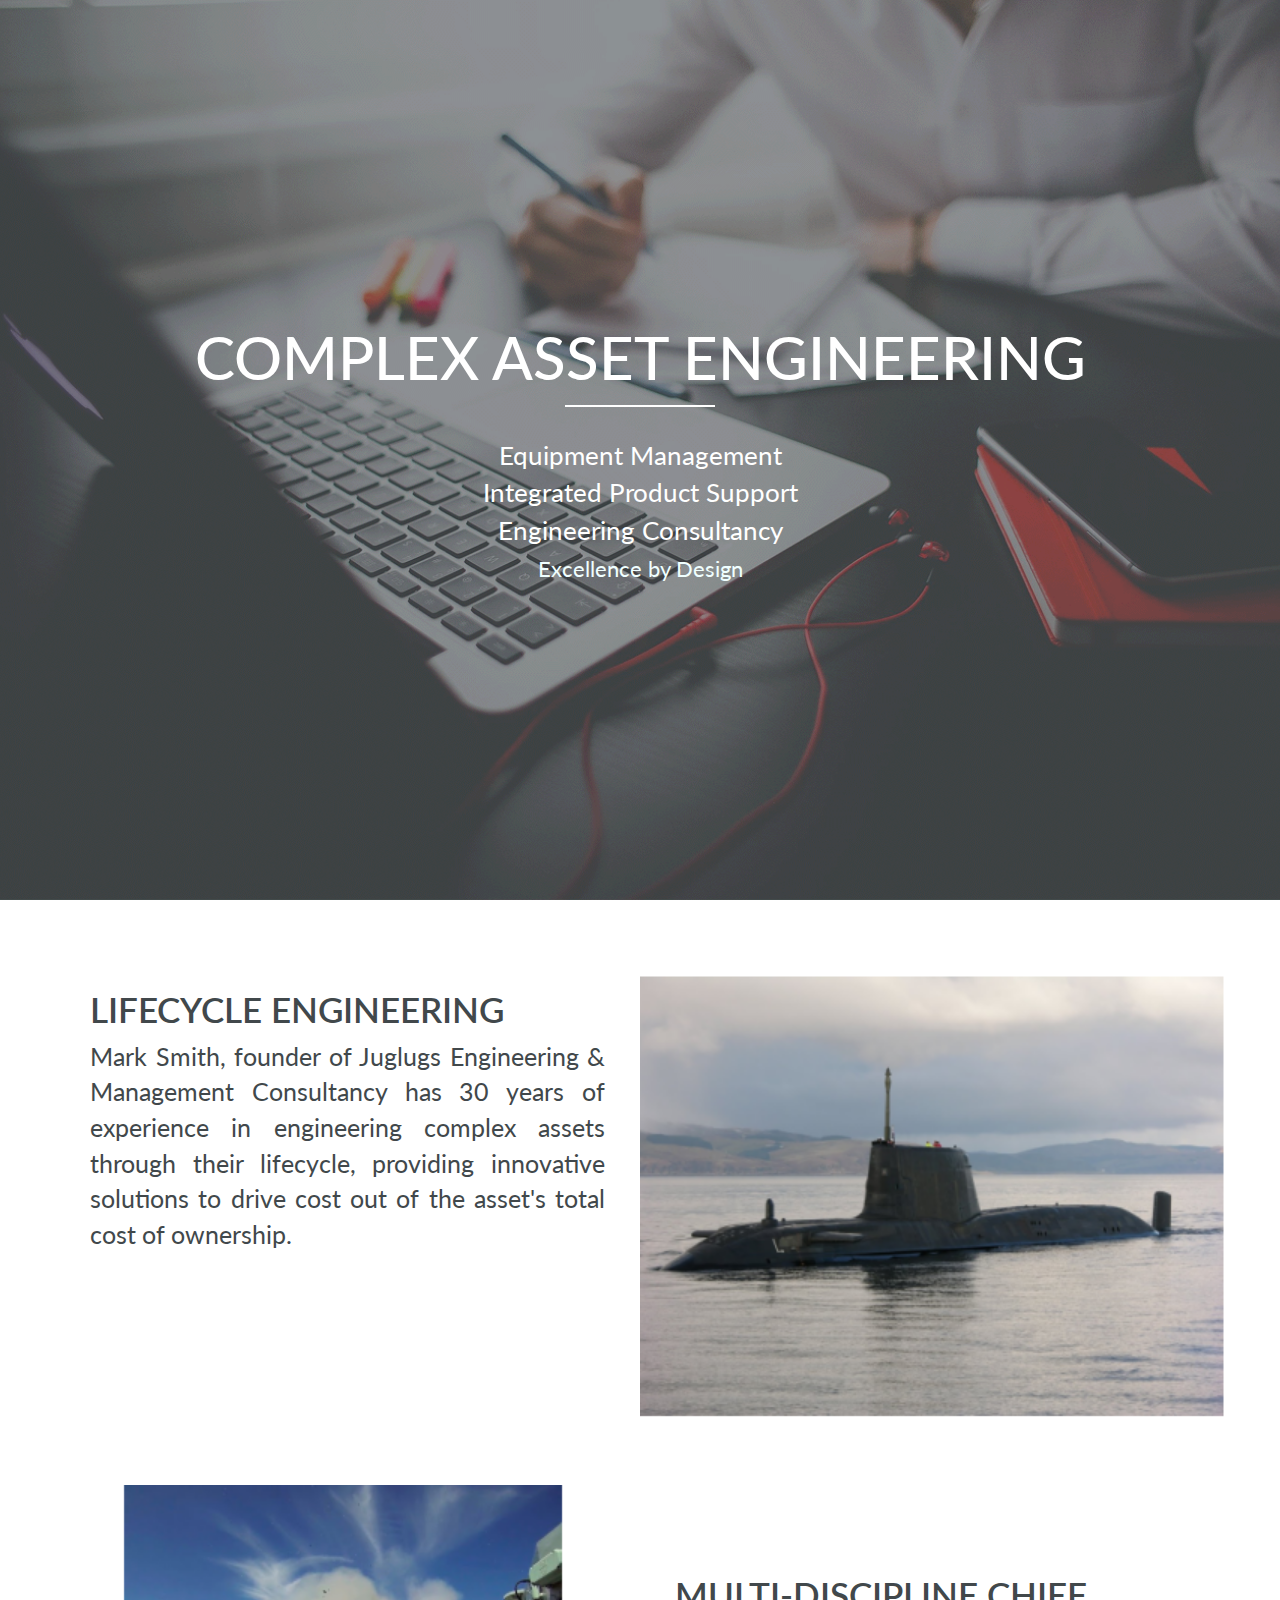
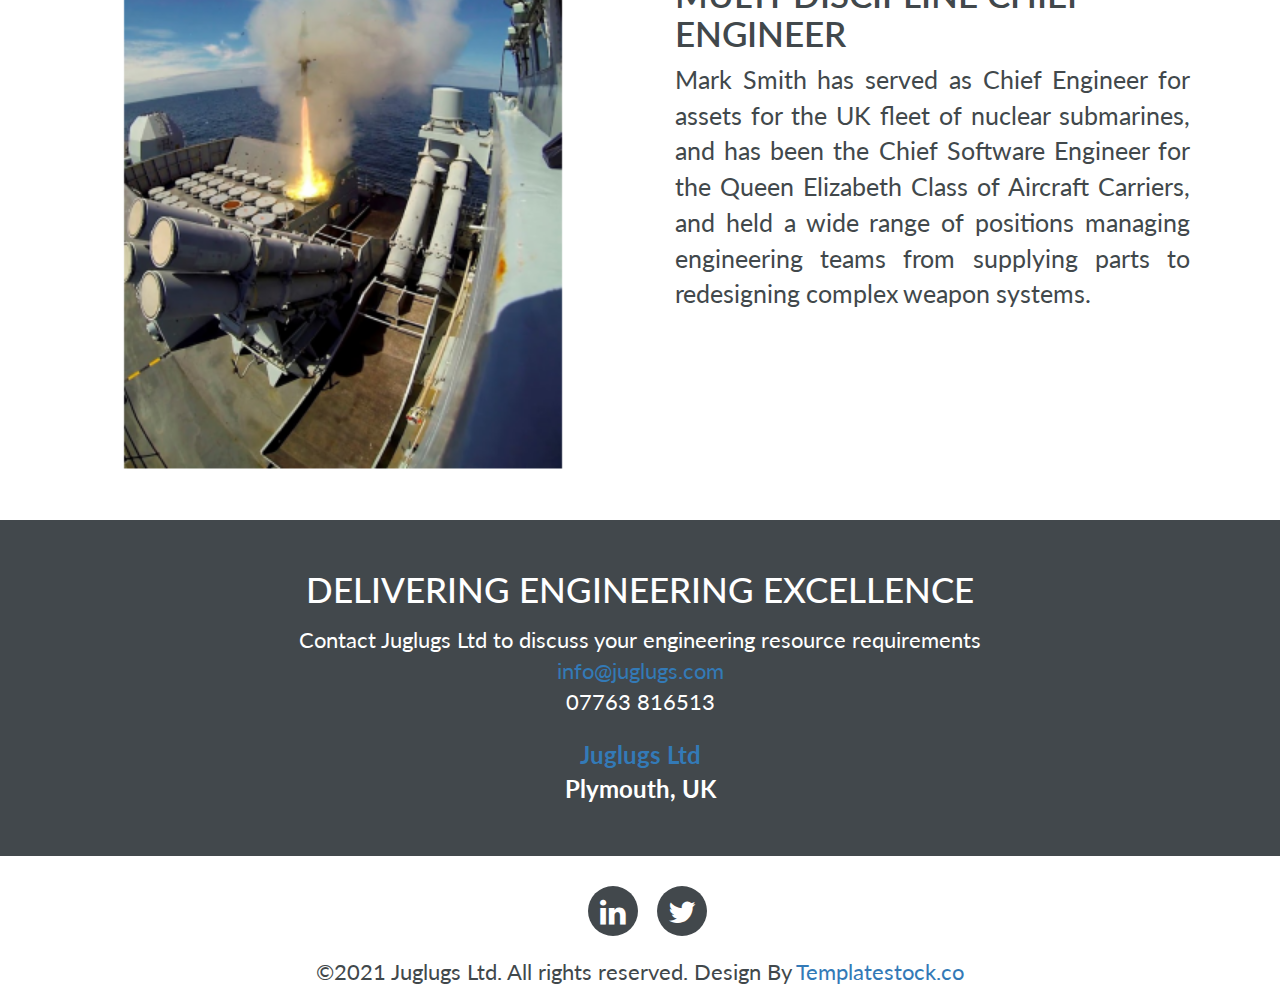
==== cae.html @ b086c523 "intial commit" ====
<!DOCTYPE html>
<!--
	Rocket Internet by TEMPLATE STOCK
	templatestock.co @templatestock
	Released for free under the Creative Commons Attribution 3.0 license (templated.co/license)
-->

<html>

<head>
    <!-- Google Tag Manager -->
    <script>(function (w, d, s, l, i) {
            w[l] = w[l] || []; w[l].push({
                'gtm.start':
                    new Date().getTime(), event: 'gtm.js'
            }); var f = d.getElementsByTagName(s)[0],
                j = d.createElement(s), dl = l != 'dataLayer' ? '&l=' + l : ''; j.async = true; j.src =
                    'https://www.googletagmanager.com/gtm.js?id=' + i + dl; f.parentNode.insertBefore(j, f);
        })(window, document, 'script', 'dataLayer', 'GTM-KKB476G');</script>
    <!-- End Google Tag Manager -->

    <title>Juglugs Complex Asset Engineering</title>

    <!-- Bootstrap CSS -->
    <link rel="stylesheet" type="text/css" href="css/bootstrap.min.css">

    <!-- Goggle Font -->
    <link href='https://fonts.googleapis.com/css?family=Lato:400,700,900,300' rel='stylesheet' type='text/css'>

    <!-- Font CSS -->
    <link rel="stylesheet" type="text/css" href="css/font-awesome.min.css">

    <!-- Custom CSS -->
    <link rel="stylesheet" type="text/css" href="css/style.css">

    <!-- Animation CSS -->
    <link rel="stylesheet" href="css/animate.css">
    <link rel="canonical" href="https://juglugs.com/ips.html">
    <meta name="viewport" content="width=device-width, initial-scale=1">
    <meta name="description"
        content="Mark Smith, founder of Juglugs Engineering & Management Consultancy has 30 years of experience in designing, developing and rolling out ISO55000-compliant Asset Management solutions to drive cost out of the asset's lifecycle. As members of the Institute of Asset Management, we know that there is an average 60% saving in Through Life Cost TLC to be realised. Integrated Logistics Support ILS has been renamed to Integrated Product Support IPS. ISO 55000 ISO5500 ASD S1000D S2000 S3000 S4000 ">
    <!-- Favicon -->
    <link rel="apple-touch-icon" sizes="180x180" href="/images/apple-touch-icon.png">
    <link rel="icon" type="image/png" sizes="32x32" href="/images/favicon-32x32.png">
    <link rel="icon" type="image/png" sizes="16x16" href="/images/favicon-16x16.png">
    <link rel="manifest" href="/site.webmanifest">
    <!-- Global site tag (gtag.js) - Google Analytics -->
    <script async src="https://www.googletagmanager.com/gtag/js?id=G-2XHL396HLB"></script>
    <script>
        window.dataLayer = window.dataLayer || [];
        function gtag() { dataLayer.push(arguments); }
        gtag('js', new Date());

        gtag('config', 'G-2XHL396HLB');
    </script>
</head>

<body>
    <!-- Google Tag Manager (noscript) -->
    <noscript><iframe src="https://www.googletagmanager.com/ns.html?id=GTM-KKB476G" height="0" width="0"
            style="display:none;visibility:hidden"></iframe></noscript>
    <!-- End Google Tag Manager (noscript) -->

    <header>
        <div id="homeFullScreen">
            <div class="header-text">
                <h1>Complex Asset Engineering</h1>
                <div class="vertical-line"></div>
                <p>
                    Equipment Management <br>
                    Integrated Product Support <br>
                    Engineering Consultancy
                    <br>
                    <span style="font-size: smaller; color: azure;">
                        Excellence by Design
                    </span>
                </p>
            </div><!-- End HeaderText -->
        </div><!-- End homeFullScreen -->
    </header><!-- End Header -->

    <!-- Feature -->
    <main>
        <section class="feature">
            <div class="container">
                <div class="row">
                    <div class="col-md-6 col-sm-6">
                        <div class="feature-box">
                            <h1>Lifecycle Engineering</h1>
                            <p>Mark Smith, founder of Juglugs Engineering & Management Consultancy has 30 years of
                                experience in engineering complex assets through their lifecycle, providing innovative
                                solutions to drive cost out of the asset's total cost of ownership.</p>
                        </div>
                    </div><!-- End col-md-6 -->
                    <div class="col-md-6 col-sm-6 nopadding">
                        <img src="images/Astute1.png" alt="HMS Astute">
                    </div><!-- End col-md-6 -->

                    <div class="clearfix"></div><!-- End clearfix -->
                    <div class="col-md-6 col-sm-6 nopadding">
                        <img src="images/SeaWolf.png"
                            alt="A Sea Wolf surface to air missile leaves the launcher onboard Type 23 frigate HMS Montrose during an exercise.Seawolf is the shield of Britain’s frigate fleet against air attack. In service for more than 30 years it has proven itself in battle in the Falklands and remains a potent weapon to this day.Unlike Sea Viper and Sea Dart, Seawolf is intended to defend an individual ship rather than a task group, engaging aircraft or sea-skimming missiles. It is fired from a vertical silo on Type 23 frigates, and guided on to its target courtesy of a tracking system on the ship.The original Seawolf had a very limited range of just six miles, but the frigate fleet is in the middle of receiving the latest, more potent version of the missile system. It means that Seawolf can track – and destroy – a target the size of a cricket ball travelling at three times the speed of sound well beyond the limit of the original missile.If the system was placed in the middle of London, it could track its target over the M25 and knock it out of the sky over the North Circular - and the whole action would last under 20 seconds. Each Type 23 frigate carries out at least two Seawolf firings on ranges off the UK coast before each deployment.">
                    </div><!-- End col-md-6 -->

                    <div class="col-md-6 col-sm-6">
                        <div class="feature-box">
                            <h1>Multi-Discipline Chief Engineer</h1>
                            <p>Mark Smith has served as Chief Engineer for assets for the UK fleet of nuclear
                                submarines, and has been the Chief Software
                                Engineer for the Queen Elizabeth Class of Aircraft Carriers, and held a wide range of
                                positions managing engineering
                                teams from supplying parts to redesigning complex weapon systems.</p>
                        </div>
                    </div><!-- End col-md-6 -->
                </div>
            </div>
        </section>
    </main>

    <!-- Call to Action -->
    <section class="call-top-action text-center">
        <div class="container">
            <div class="row">
                <div class="col-md-12">
                    <h1>Delivering Engineering Excellence</h1>
                    <p>Contact Juglugs Ltd to discuss your engineering resource requirements
                        <br>
                        <a href="mailto:info@juglugs.com" target="_blank">info@juglugs.com</a>
                        <br>
                        07763 816513
                    </p>
                    <span><a href="index.html">Juglugs Ltd</a><br>
                        Plymouth, UK</span>

                </div><!-- End col-md-12 -->
            </div><!-- End row -->
        </div><!-- End container -->
    </section>

    <!-- Footer -->
    <footer>
        <ul class="in-line">
            <li><a href="https://www.linkedin.com/in/markandrewsmith/" target="blank" rel="noopener"><span><i
                            class="fa fa-linkedin"></i></span></a></li>
            <li><a href="https://twitter.com/JuglugsL" target="blank" rel="noopener"><span><i
                            class="fa fa-twitter"></i></span></a></li>
            <!-- <li><a href="#"><span><i class="fa fa-youtube"></i></span></a></li> -->
        </ul>
        <span class="copyright">&#169;2021 Juglugs Ltd. All rights reserved. Design By <a
                href="http://templatestock.co">Templatestock.co</a></span>
    </footer>




    <!-- Main JS -->
    <script type="text/javascript" src="js/jquery-main.js"></script>

    <!-- Bootstrap JS -->
    <script type="text/javascript" src="js/bootstrap.min.js"></script>

    <!-- Animation JS -->
    <script type="text/javascript" src="js/wow.min.js"></script>

    <!-- Custom JS -->
    <script type="text/javascript" src="js/custom.js"></script>



</body>

</html>
---- css/style.css ----
/*
	Rocket Internet by TEMPLATE STOCK
    templatestock.co @templatestock
	Released for free under the Creative Commons Attribution 3.0 license (templated.co/license)
*/

/* Typography CSS */
body
{
    font-family: 'Lato', sans-serif;
    color: #41484b;
}



/* Header */
#homeFullScreen {
    width: 100%;
    background-repeat: no-repeat;
    background-attachment: scroll;
    background-size: cover;
    background-position: top center;
}

#homeFullScreen {
    background-image: url('../images/header.png');
    overflow: hidden;
}

#homeFullScreen {
    display: table-cell;
    vertical-align: middle;
    text-align: center;
    margin: auto;
}

.header-text h1
{
    font-size: 60px;
    color: #fff;
    text-transform: uppercase;
}

.header-text .vertical-line
{
    height: 2px;
    background-color: #fff;
    width: 150px;
    margin: 0 auto;
    margin-top: 15px;
    margin-bottom: 30px;
}

.header-text p
{
    font-size: 26px;
    color: #fff;
}


/* feature */
.feature img
{
    width: 100%;
}

.nopadding {
   padding: 0 !important;
   margin: 0 !important;
}

.feature-box
{
    padding: 20px;
}

.feature-box h1
{
    font-size: 35px;
    text-transform: uppercase;
    font-weight: 600;   
    margin-top: 2em;
}

.feature-box p
{
    font-size: 25px;
    text-align: justify;
}

/* Portfolio */
.portfolio .heading
{
    font-size: 35px;
    text-transform: uppercase;
    font-weight: 600;
    text-align: center;
    margin: 50px 0px;
}

.portfolio img
{
    width: 100%;
    cursor: pointer;
}

.portfolio .last-img
{
    margin-bottom: 20px;
}

/* Call to Action */
.call-top-action
{
    background-color: #42484c;
    color: #fff;
    padding: 50px 0px;
    margin-top: 50px;
}

.call-top-action h1
{
    font-size: 35px;
    text-transform: uppercase;
    margin-bottom: 25px;
    margin: 0px;
}

.call-top-action p
{
    font-size: 22px;
    margin-bottom: 20px;
}

.call-top-action span
{

    font-size: 24px;
    font-weight: bold;
}

/* Footer */
footer
{
    text-align: center;
    margin-top: 30px;
}

footer ul
{
    padding: 0px;
    list-style: none;
    margin: 20px;
}

footer ul li
{
    display: inline-block;
    margin-left: 15px;
}

footer ul li a span
{
    width: 50px;
    height: 50px;
    background: #42484C;
    display: block;
    font-size: 30px;
    line-height: 50px;
    color: #fff;
    border-radius: 50%;
}

footer .copyright
{
    font-size: 22px;
    margin-bottom: 20px;
    display: block;
}



/* Extra Small devices  */
@media (max-width: 480px) {
	
}

/* Extra Small devices  */
@media (max-width: 767px) {
    .header-text h1 {
        font-size: 45px;
    }

    .header-text .vertical-line {        
        margin-top: 15px;
        margin-bottom: 15px;
    }

    .header-text p {
        font-size: 20px;
        color: #fff;
    }

    .feature-box {
        padding: 0px;
    }

    .feature-box h1 {
        font-size: 25px;
        margin-top: 2em;
    }

    .feature-box p {
        font-size: 20px;
        text-align: justify;
    }

    .nopadding {
        padding: 15px !important;
        margin: 0 !important;
    }

    .portfolio img {        
        margin-bottom: 15px;
    }

    .call-top-action h1 {
        font-size: 24px;
        text-transform: uppercase;
        margin-bottom: 15px !important;
        margin: 0px;
    }

    .call-top-action p {
        font-size: 14px;
        margin-bottom: 10px;
    }

    .call-top-action span {
        font-size: 15px;
        font-weight: bold;
    }

    footer ul li a span {
        width: 40px;
        height: 40px;
        background: #42484C;
        display: block;
        font-size: 22px;
        line-height: 40px;
        color: #fff;
        border-radius: 50%;
    }

    footer .copyright {
        font-size: 16px;
        margin-bottom: 20px;
        display: block;
    }
}


/* Small devices (tablets, 768px and up) */
@media (min-width: 768px) {  
    .header-text h1 {
        font-size: 45px;
    }

    .header-text p {
        font-size: 20px;
        color: #fff;
    }

    .feature-box h1 {
        font-size: 25px;
        text-transform: uppercase;
        font-weight: 600;
        margin-top: 1em;
    }
	
    .feature-box p {
        font-size: 18px;
        text-align: justify;
    }

    .call-top-action h1 {
        font-size: 25px;
        text-transform: uppercase;
        margin-bottom: 13px !important;
        margin: 0px;
    }

    .call-top-action p {
        font-size: 14px;
        margin-bottom: 13px;
    }

    .call-top-action span {
        font-size: 17px;
        font-weight: bold;
    }

    footer {
        text-align: center;
        margin-top: 23px;
    }

    footer ul li a span {
        width: 40px;
        height: 40px;
        background: #42484C;
        display: block;
        font-size: 22px;
        line-height: 40px;
        color: #fff;
        border-radius: 50%;
    }   

    footer .copyright {
        font-size: 18px;
    }



}

/* Medium devices (desktops, 992px and up) */
@media (min-width: 992px) { 
    .feature-box {
        padding: 10px;
    }

    .feature-box h1 {
        font-size: 30px;    
    }

    .feature-box p {
        font-size: 20px;
    }

    .call-top-action p
    {
        font-size: 19px;
    }

    .call-top-action h1 {
        font-size: 30px;
       margin-bottom: 15px !important;
    }

    .call-top-action span {
        font-size: 20px;
    }
}

/* Large devices (large desktops, 1200px and up) */
@media (min-width: 1200px) {
    /* Typography CSS */
body
{
    font-family: 'Lato', sans-serif;
    color: #41484b;
}



/* Header */
#homeFullScreen {
    width: 100%;
    background-repeat: no-repeat;
    background-attachment: scroll;
    background-size: cover;
    background-position: top center;
}

#homeFullScreen {
    background-image: url('../images/header.png');
    overflow: hidden;
}

#homeFullScreen {
    display: table-cell;
    vertical-align: middle;
    text-align: center;
    margin: auto;
}

.header-text h1
{
    font-size: 60px;
    color: #fff;
    text-transform: uppercase;
}

.header-text .vertical-line
{
    height: 2px;
    background-color: #fff;
    width: 150px;
    margin: 0 auto;
    margin-top: 15px;
    margin-bottom: 30px;
}

.header-text p
{
    font-size: 26px;
    color: #fff;
}


/* feature */
.feature img
{
    width: 100%;
}

.nopadding {
   padding: 0 !important;
   margin: 0 !important;
}

.feature-box
{
    padding: 20px;
}

.feature-box h1
{
    font-size: 35px;
    text-transform: uppercase;
    font-weight: 600;   
    margin-top: 2em;
}

.feature-box p
{
    font-size: 25px;
    text-align: justify;
}

/* Portfolio */
.portfolio .heading
{
    font-size: 35px;
    text-transform: uppercase;
    font-weight: 600;
    text-align: center;
    margin: 50px 0px;
}

.portfolio img
{
    width: 100%;
    cursor: pointer;
}

.portfolio .last-img
{
    margin-bottom: 20px;
}

/* Call to Action */
.call-top-action
{
    background-color: #42484c;
    color: #fff;
    padding: 50px 0px;
    margin-top: 50px;
}

.call-top-action h1
{
    font-size: 35px;
    text-transform: uppercase;
    margin-bottom: 25px;
    margin: 0px;
}

.call-top-action p
{
    font-size: 22px;
    margin-bottom: 20px;
}

.call-top-action span
{

    font-size: 24px;
    font-weight: bold;
}

/* Footer */
footer
{
    text-align: center;
    margin-top: 30px;
}

footer ul
{
    padding: 0px;
    list-style: none;
    margin: 20px;
}

footer ul li
{
    display: inline-block;
    margin-left: 15px;
}

footer ul li a span
{
    width: 50px;
    height: 50px;
    background: #42484C;
    display: block;
    font-size: 30px;
    line-height: 50px;
    color: #fff;
    border-radius: 50%;
}

footer .copyright
{
    font-size: 22px;
    margin-bottom: 20px;
    display: block;
}

/* iframe code for YouTube */
@media screen and (max-width: 560px) {
	.fitVids-wrapper {
		position: relative;
		padding-bottom: 56.25%; /*16:9*/
		height: 0;
	}
	.fitVids-wrapper iframe,
    .fitVids-wrapper object,
    .fitVids-wrapper embed{
		position: absolute;
		top: 0;
		left: 0;
		width: 100%;
		height: 100%;
	}
}

}
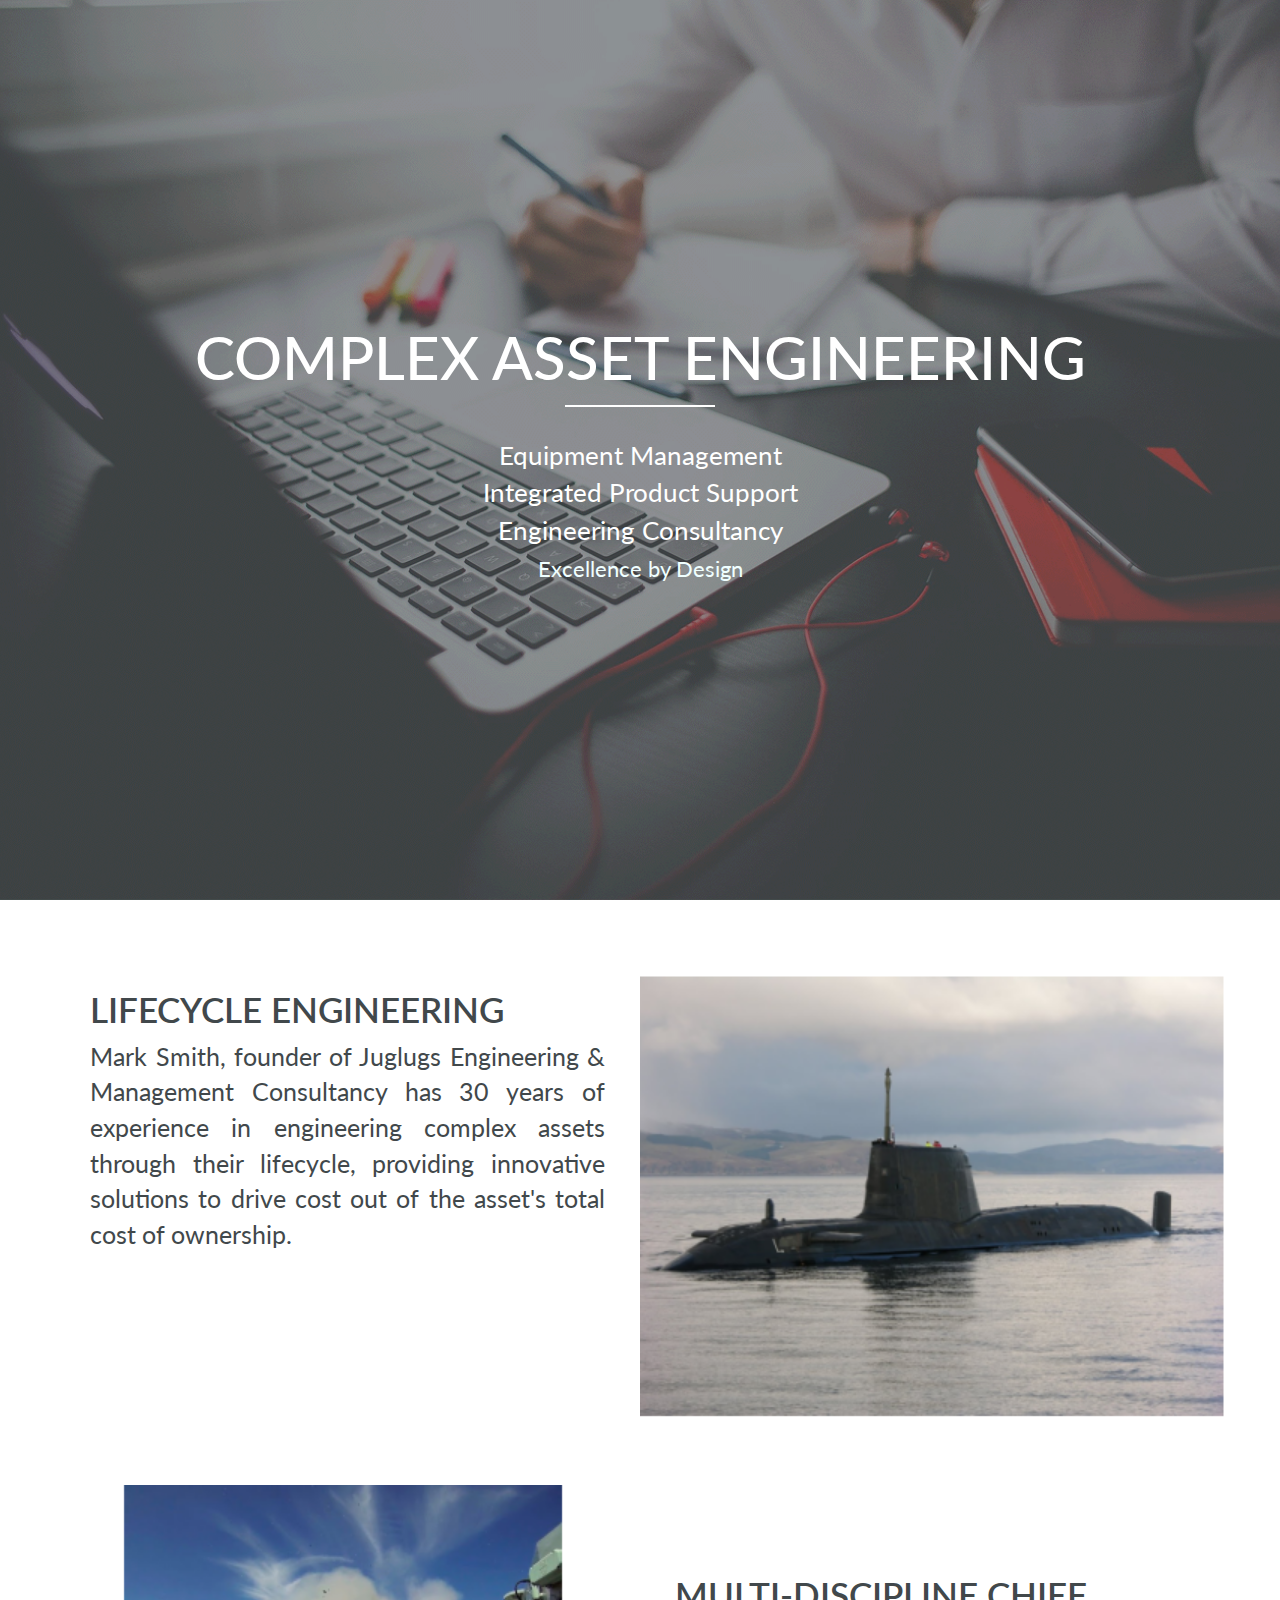
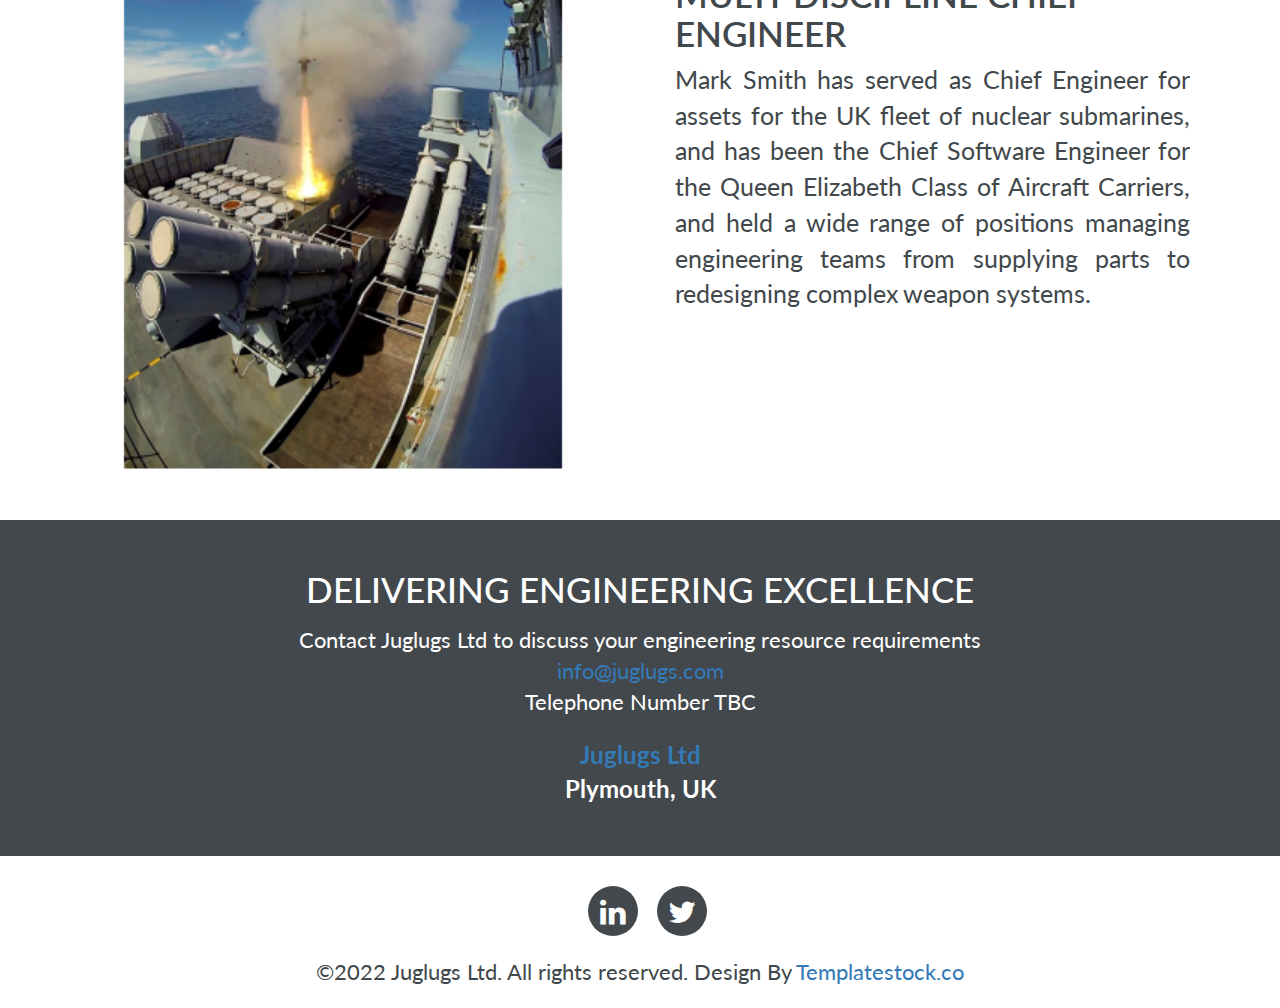
==== commit 32d84e8d: "Updated Telephone" ====
--- a/cae.html
+++ b/cae.html
@@ -127,7 +127,7 @@
                         <br>
                         <a href="mailto:info@juglugs.com" target="_blank">info@juglugs.com</a>
                         <br>
-                        07763 816513
+                        Telephone Number TBC
                     </p>
                     <span><a href="index.html">Juglugs Ltd</a><br>
                         Plymouth, UK</span>
@@ -146,7 +146,7 @@
                             class="fa fa-twitter"></i></span></a></li>
             <!-- <li><a href="#"><span><i class="fa fa-youtube"></i></span></a></li> -->
         </ul>
-        <span class="copyright">&#169;2021 Juglugs Ltd. All rights reserved. Design By <a
+        <span class="copyright">&#169;2022 Juglugs Ltd. All rights reserved. Design By <a
                 href="http://templatestock.co">Templatestock.co</a></span>
     </footer>
 
